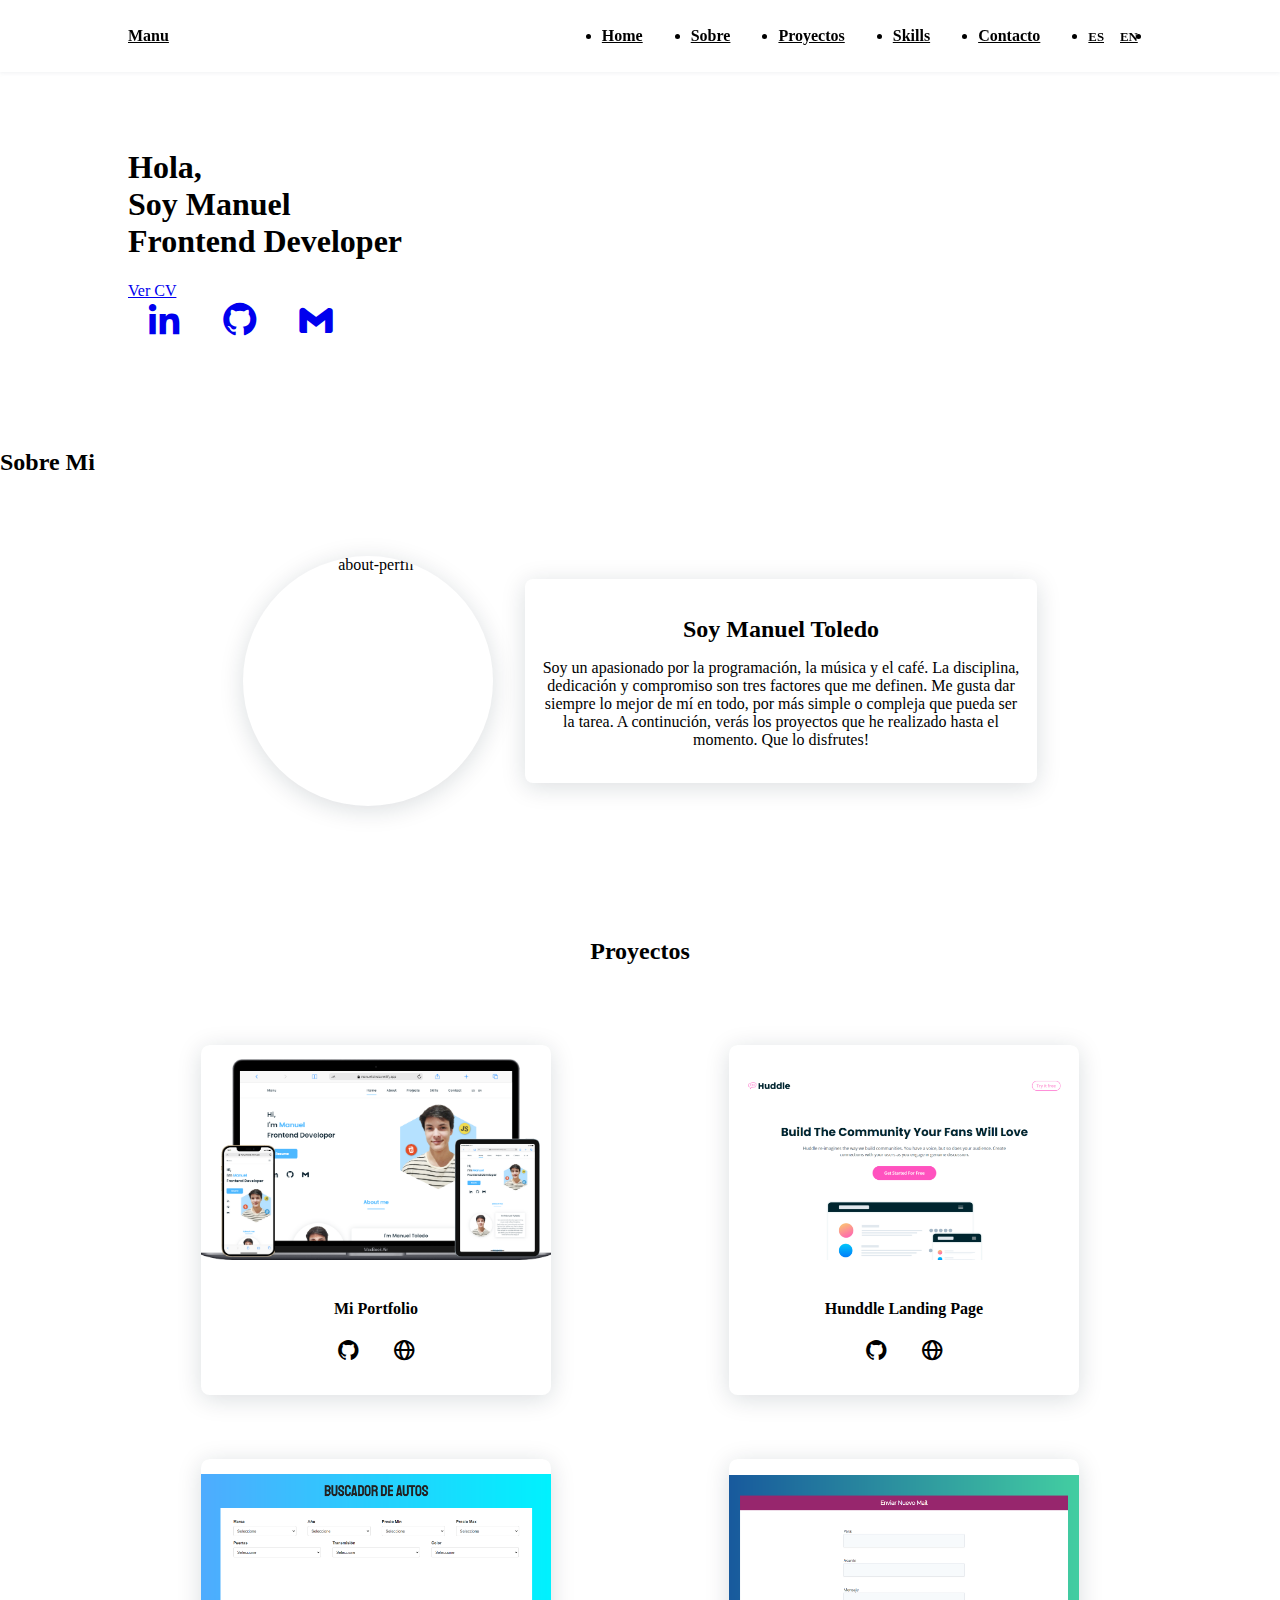
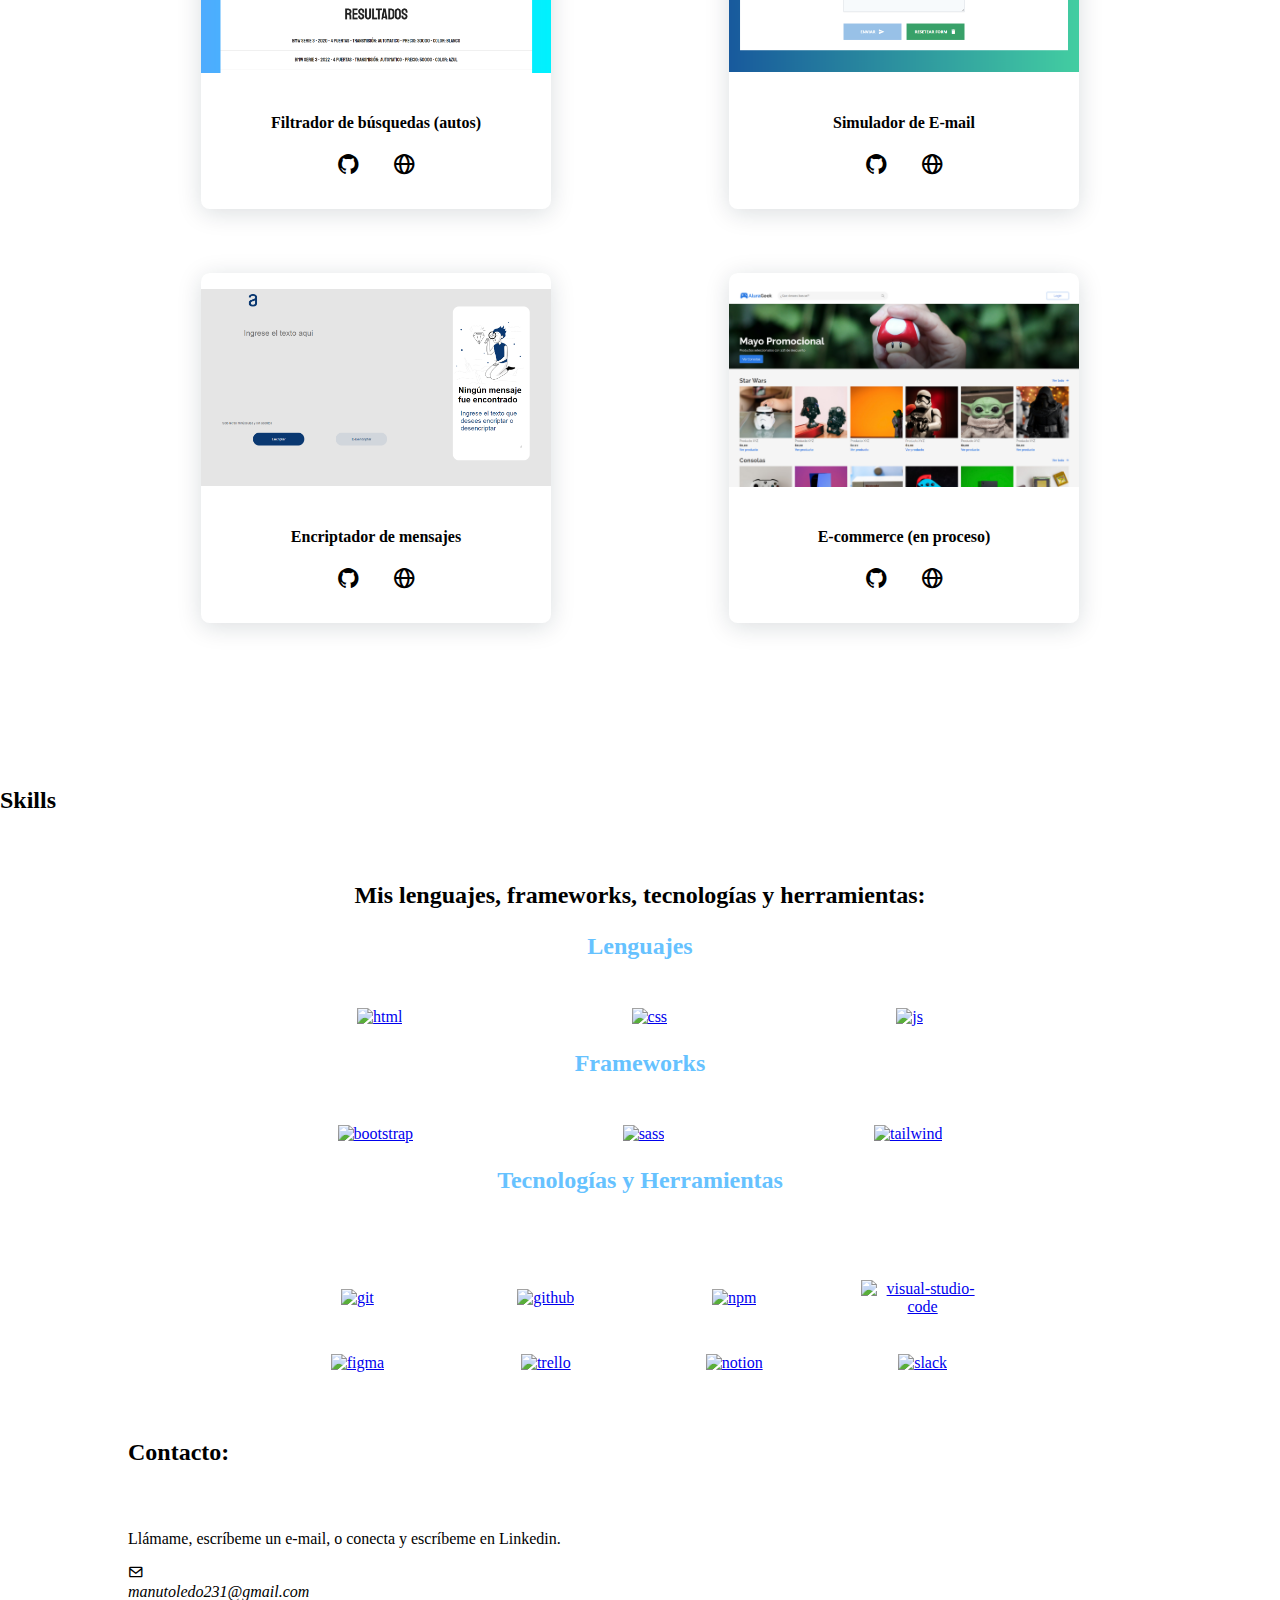
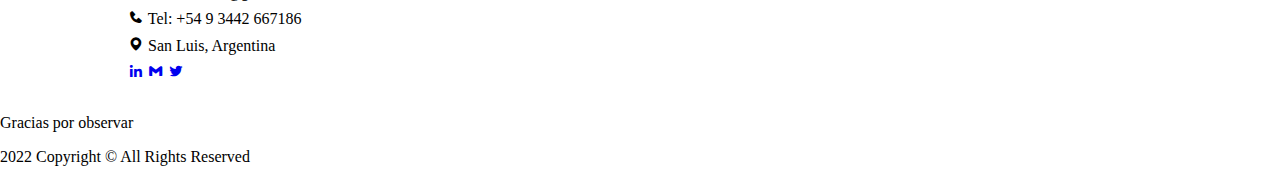
==== index-es.html @ d235666c "first commit" ====
<!DOCTYPE html>
<html lang="en">
  <head>
    <meta charset="UTF-8" />
    <meta http-equiv="X-UA-Compatible" content="IE=edge" />
    <meta name="viewport" content="width=device-width, initial-scale=1.0" />
    <link href="https://unpkg.com/boxicons@2.1.4/css/boxicons.min.css" rel="stylesheet" />
    <link rel="preconnect" href="https://fonts.gstatic.com" crossorigin />
    <link href="https://fonts.googleapis.com/css2?family=Poppins:wght@300;400;600&display=swap" rel="stylesheet" />
    <link type="image/png" sizes="100x100" rel="icon" href="./assets/img/icon/icons8-rocket-32.png" />
    <link rel="stylesheet" href="./assets/css/style.css" />
    <link rel="stylesheet" href="./assets/css/header.css" />
    <link rel="stylesheet" href="./assets/css/nav.css" />
    <link rel="stylesheet" href="./assets/css/home.css" />
    <link rel="stylesheet" href="./assets/css/about.css" />
    <link rel="stylesheet" href="./assets/css/projects.css" />
    <link rel="stylesheet" href="./assets/css/skills.css" />
    <link rel="stylesheet" href="./assets/css/contact.css" />
    <link rel="stylesheet" href="./assets/css/footer.css" />
    <link rel="stylesheet" href="./assets/css/mediaqueries.css" />

    <title>Manuel Toledo - Frontend Dev</title>
  </head>
  <body>
    <header class="header">
      <nav class="nav h-grid">
        <div>
          <a href="#" class="nav__logo">Manu</a>
        </div>

        <div class="nav__menu" id="nav-menu">
          <ul class="nav__list">
            <li class="nav__item"><a href="#home" class="nav__link active">Home</a></li>
            <li class="nav__item"><a href="#about" class="nav__link">Sobre</a></li>
            <li class="nav__item"><a href="#projects" class="nav__link">Proyectos</a></li>
            <li class="nav__item"><a href="#skills" class="nav__link">Skills</a></li>
            <li class="nav__item"><a href="#contact" class="nav__link">Contacto</a></li>
            <li class="nav__item"><a href="./index-es.html" class="nav__link nav__link-es">ES</a></li>
            <li class="nav__item"><a href="./index.html" class="nav__link nav__link-en">EN</a></li>
          </ul>
        </div>

        <div class="nav__toggle" id="nav-toggle">
          <i class="bx bx-menu"></i>
        </div>
      </nav>
    </header>

    <main class="main">
      <section class="home h-grid" id="home">
        <div class="home__data">
          <h1 class="home__title">
            Hola, <br />
            Soy <span class="home__title-color">Manuel</span> <br />
            Frontend Developer
          </h1>
          <a
            href="https://drive.google.com/file/d/1adssuc5ACOsJ11QmRbSqrdSdU2T3lbsq/view?usp=drivesdk"
            target="_blank"
            class="button"
            >Ver CV</a
          >
        </div>

        <div class="home__social">
          <a href="https://www.linkedin.com/in/manutoledo/" target="_blank" class="home__social-icon"
            ><i class="bx bxl-linkedin"></i
          ></a>
          <a href="https://github.com/manutoledo21" target="_blank" class="home__social-icon"
            ><i class="bx bxl-github"></i
          ></a>
          <a
            href="https://mail.google.com/mail/?view=cm&fs=1&tf=1&to=manutoledo231@gmail.com"
            class="home__social-icon"
            target="_blank"
            ><i class="bx bxl-gmail"></i
          ></a>
        </div>

        <div class="home__img">
          <img src="./assets/img/home-perfil.png" alt="" class="home__img-perfil" />
        </div>
      </section>

      <section class="about section" id="about">
        <h2 class="section-title">Sobre Mi</h2>

        <div class="about__container h-grid">
          <div class="about__img">
            <img src="./assets/img/perfil2.png" alt="about-perfil" />
          </div>

          <div class="about__content">
            <h2 class="about__subtitle">Soy Manuel Toledo</h2>
            <p class="about__text">
              Soy un apasionado por la programación, la música y el café. La disciplina, dedicación y compromiso son
              tres factores que me definen. Me gusta dar siempre lo mejor de mí en todo, por más simple o compleja que
              pueda ser la tarea. A continución, verás los proyectos que he realizado hasta el momento. Que lo
              disfrutes!
            </p>
          </div>
        </div>
      </section>

      <section class="projects section" id="projects">
        <h2 class="section-title">Proyectos</h2>

        <div class="projects__container h-grid">
          <div class="projects__links">
            <img src="./assets/img/projects/my.portfolio.png" alt="" />
            <h4 class="project__title">Mi Portfolio</h4>

            <div class="project__link-item">
              <a href="https://github.com/manutoledo21/MY-PORTFOLIO.git" class="project__item" target="_blank"
                ><i class="bx bxl-github"></i
              ></a>
              <a href="https://manueltoledo.netlify.app/" class="project__item" target="_blank"
                ><i class="bx bx-globe"></i
              ></a>
            </div>
          </div>

          <div class="projects__links">
            <img src="./assets/img/projects/hunddle.png" alt="" />
            <h4 class="project__title">Hunddle Landing Page</h4>

            <div class="project__link-item">
              <a
                href="https://github.com/manutoledo21/landing-page-frontend-mentor.git"
                class="project__item"
                target="_blank"
                ><i class="bx bxl-github"></i
              ></a>
              <a href="https://landing-page-hunddle.netlify.app/" class="project__item" target="_blank"
                ><i class="bx bx-globe"></i
              ></a>
            </div>
          </div>

          <div class="projects__links">
            <img src="./assets/img/projects/search-cars.png" alt="" />
            <h4 class="project__title">Filtrador de búsquedas (autos)</h4>

            <div class="project__link-item">
              <a href="https://github.com/manutoledo21/filtrador-de-busquedas.git" class="project__item" target="_blank"
                ><i class="bx bxl-github"></i
              ></a>
              <a href="https://search-your-car.netlify.app/" class="project__item" target="_blank"
                ><i class="bx bx-globe"></i
              ></a>
            </div>
          </div>

          <div class="projects__links">
            <img src="./assets/img/projects/email-simulator.png" alt="" />
            <h4 class="project__title">Simulador de E-mail</h4>

            <div class="project__link-item">
              <a href="https://github.com/manutoledo21/email-simulator.git" class="project__item" target="_blank"
                ><i class="bx bxl-github"></i
              ></a>
              <a href="https://simulacion-enviar-email.netlify.app/" class="project__item" target="_blank"
                ><i class="bx bx-globe"></i
              ></a>
            </div>
          </div>

          <div class="projects__links">
            <img src="./assets/img/projects/encriptador.png" alt="" />
            <h4 class="project__title">Encriptador de mensajes</h4>

            <div class="project__link-item">
              <a href="https://github.com/manutoledo21/encriptador.git" class="project__item" target="_blank"
                ><i class="bx bxl-github"></i
              ></a>
              <a href="https://manutoledo21.github.io/encriptador/" class="project__item" target="_blank"
                ><i class="bx bx-globe"></i
              ></a>
            </div>
          </div>

          <div class="projects__links">
            <img src="./assets/img/projects/e-commerce.png" alt="" />
            <h4 class="project__title">E-commerce (en proceso)</h4>

            <div class="project__link-item">
              <a href="#" class="project__item" target="_blank"><i class="bx bxl-github"></i></a>
              <a href="#" class="project__item" target="_blank"><i class="bx bx-globe"></i></a>
            </div>
          </div>
        </div>
      </section>

      <section class="skills section" id="skills">
        <h2 class="section-title">Skills</h2>

        <div class="skills__container h-grid">
          <div>
            <h2 class="skills__subtitle">Mis lenguajes, frameworks, tecnologías y herramientas:</h2>
            <div class="skills__data">
              <h3 class="section-title skills-title">Lenguajes</h3>
              <div class="skills__names">
                <a href="#" class="skills__name"><img src="./assets/img/icon/icons8-html-5.svg" alt="html" /></a>
                <a href="#" class="skills__name"><img src="./assets/img/icon/icons8-css3.svg" alt="css" /></a>
                <a href="#" class="skills__name"><img src="./assets/img/icon/icons8-javascript.svg" alt="js" /></a>
              </div>

              <h3 class="section-title skills-title">Frameworks</h3>
              <div class="skills__names">
                <a href="#" class="skills__name"
                  ><img src="./assets/img/icon/icons8-bootstrap.svg" alt="bootstrap"
                /></a>
                <a href="#" class="skills__name"><img src="./assets/img/icon/icons8-sass.svg" alt="sass" /></a>
                <a href="#" class="skills__name"
                  ><img src="./assets/img/icon/icons8-tailwind-css.svg" alt="tailwind"
                /></a>
              </div>

              <h3 class="section-title skills-title">Tecnologías y Herramientas</h3>
              <div class="skills__names tools">
                <a href="#" class="skills__name"><img src="./assets/img/icon/icons8-git.svg" alt="git" /></a>
                <a href="#" class="skills__name"><img src="./assets/img/icon/icons8-github.svg" alt="github" /></a>
                <a href="#" class="skills__name"><img src="./assets/img/icon/icons8-npm.svg" alt="npm" /></a>
                <a href="#" class="skills__name"
                  ><img src="./assets/img/icon/icons8-visual-studio-code-2019.svg" alt="visual-studio-code"
                /></a>
                <a href="#" class="skills__name"><img src="./assets/img/icon/icons8-figma.svg" alt="figma" /></a>
                <a href="#" class="skills__name"><img src="./assets/img/icon/icons8-trello.svg" alt="trello" /></a>
                <a href="#" class="skills__name"><img src="./assets/img/icon/icons8-notion.svg" alt="notion" /></a>
                <a href="#" class="skills__name"><img src="./assets/img/icon/icons8-slack-nuevo.svg" alt="slack" /></a>
              </div>
            </div>
          </div>
        </div>
      </section>

      <section class="contact h-grid" id="contact">
        <h2 class="section-title">Contacto:</h2>
        <p class="contact__text">Llámame, escríbeme un e-mail, o conecta y escríbeme en Linkedin.</p>
        <div class="contact__social">
          <div class="contact__email">
            <i class="bx bx-envelope icon"></i>
            <address class="contact__email-content">manutoledo231@gmail.com</address>
          </div>

          <div class="contact__phone">
            <i class="bx bxs-phone icon"></i>
            <span class="contact__phone-content">Tel: +54 9 3442 667186</span>
          </div>

          <div class="contact__map">
            <i class="bx bxs-map icon"></i>
            <span class="contact__map-content">San Luis, Argentina</span>
          </div>

          <div class="icon-social">
            <a href="https://www.linkedin.com/in/manutoledo/" target="_blank" class="icon-contact"
              ><i class="bx bxl-linkedin"></i
            ></a>
            <a
              href="https://mail.google.com/mail/?view=cm&fs=1&tf=1&to=manutoledo231@gmail.com"
              target="_blank"
              class="icon-contact"
              ><i class="bx bxl-gmail"></i
            ></a>
            <a href="https://twitter.com/manudev21" class="icon-contact" target="_blank"
              ><i class="bx bxl-twitter"></i
            ></a>
          </div>
        </div>
      </section>
    </main>

    <footer class="footer">
      <div class="footer__text">
        <p>Gracias por observar<img src="./assets/img/icon/icons8-grinning-face-with-smiling-eyes-30.png" alt="" /></p>
      </div>

      <div class="footer__copyright">
        <p>2022 Copyright &copy All Rights Reserved</p>
      </div>
    </footer>

    <script src="./assets/js/app.js"></script>
    <script src="https://unpkg.com/scrollreveal"></script>
  </body>
</html>
---- assets/css/header.css ----
/* .h-grid {
  max-width: 2560px;
  display: grid;
  grid-template-columns: 100%;
  grid-column-gap: 2rem;
  width: calc(100% - 2rem);
  margin-left: 1rem;
  margin-right: 1rem;
} */

.h-grid {
  max-width: 120rem;
  width: 90%;
  margin: 0 auto;
  display: grid;
  grid-template-columns: 100%;
  grid-column-gap: 2rem;
  justify-content: center;
}

.header {
  width: 100%;
  position: fixed;
  top: 0;
  left: 0;
  z-index: 100;
  background-color: #fff;
  box-shadow: 0 1px 4px rgba(146, 161, 176, 0.15);
}
---- assets/css/nav.css ----
.nav {
  height: 3rem;
  display: flex;
  justify-content: space-between;
  align-items: center;
  font-weight: 600;
}

@media screen and (max-width: 768px) {
  .nav__menu {
    position: fixed;
    top: 3rem;
    right: -100%;
    width: 100%;
    height: 100%;
    padding: 2rem;
    background-color: var(--second-color);
    transition: 0.5s;
  }
}
.nav__item {
  margin-bottom: 2rem;
}
.nav__link {
  position: relative;
  color: #fff;
}
.nav__link:hover {
  position: relative;
}
.nav__link:hover::after {
  position: absolute;
  content: '';
  width: 100%;
  height: 0.18rem;
  left: 0;
  top: 2rem;
  background-color: var(--first-color);
}
.nav__link-es,
.nav__link-en {
  font-size: 0.9rem;
}
.nav__logo {
  color: var(--second-color);
}
.nav__toggle {
  color: var(--second-color);
  font-size: 1.5rem;
  cursor: pointer;
}
.active::after {
  position: absolute;
  content: '';
  width: 100%;
  height: 0.18rem;
  left: 0;
  top: 2rem;
  background-color: var(--first-color);
}
.show {
  right: 0;
}
---- assets/css/about.css ----
.about__container {
  row-gap: 2rem;
  text-align: center;
}
.about__content {
  box-shadow: 0 4px 25px rgba(14, 36, 49, 0.15);
  padding: 1.1rem 0;
  border-radius: 0.5rem;
}
.about__subtitle {
  margin-bottom: 1rem;
}
.about__text {
  text-align: center;
  padding: 0 1rem;
}
.about__img {
  display: flex;
  justify-content: center;
}
.about__img img {
  width: 200px;
  height: 200px;
  box-shadow: 0 4px 25px rgba(14, 36, 49, 0.15);
  border-radius: 50%;
  object-fit: cover;
}
---- assets/css/projects.css ----
.projects {
  text-align: center;
}
.projects__container {
  row-gap: 2rem;
}
.projects__links {
  box-shadow: 0 4px 25px rgba(14, 36, 49, 0.15);
  border-radius: 0.55rem;
  overflow: hidden;
  width: 350px;
  height: 350px;
  margin: 0 auto;
}
.projects__links img {
  transition: 1s;
  cursor: pointer;
  width: 350px;
  height: 230px;
  object-fit: contain;
}
.projects__links img:hover {
  transform: scale(1.05);
}
.project__link-item {
  display: flex;
  justify-content: center;
  align-items: center;
  font-size: 1.53rem;
}
.project__item {
  padding: 0 1rem;
  color: var(--second-color);
}
.project__item:hover {
  color: var(--first-color);
}
---- assets/css/skills.css ----
.skills__container {
  row-gap: 2rem;
  text-align: center;
}
.skills__subtitle {
  margin-bottom: 1rem;
}
.skills-title {
  color: hsl(204, 100%, 70%);
  font-size: 1.035rem;
}
.skills__names {
  display: flex;
  align-items: center;
  justify-content: space-evenly;
}
.skills__name img {
  transition: 0.5s;
}
.skills__name img:hover {
  transform: scale(1.19);
}
.tools {
  width: 90%;
  display: grid;
  grid-template-columns: 17.5% 17.5% 17.5% 17.5%;
  grid-template-rows: 4rem 4rem;
  justify-items: center;
  margin: 0 auto;
}
---- assets/css/mediaqueries.css ----
/* MEDIA QUERIES */
@media screen and (min-width: 768px) {
  .h-grid {
    width: 80%;
  }
}
@media screen and (min-width: 768px) {
  body {
    margin: 0;
  }
  .section {
    padding-top: 4rem;
    padding-bottom: 3rem;
  }
  .section-title {
    margin-bottom: 3rem;
    font-size: 1.5rem;
  }
  .section-title::after {
    width: 80px;
    top: 3rem;
  }
}
/* Header */
@media screen and (min-width: 768px) {
  .nav {
    height: 4.5rem;
  }
  .nav__list {
    display: flex;
    padding-top: 0;
  }
  .nav__item {
    margin-left: 3rem;
    margin-bottom: 0;
  }
  .nav__toggle {
    display: none;
  }
  .nav__link {
    color: var(--second-color);
  }
  .nav__link-es,
  .nav__link-en {
    font-size: 0.8rem;
  }
  .nav__link-en {
    margin-left: -2rem;
  }
}
/* Home */
@media screen and (min-width: 768px) and (max-width: 1024px) {
  .home__img {
    bottom: 10%;
  }
  .home__title {
    font-size: 2.5rem;
  }
}
@media screen and (min-width: 768px) {
  .home {
    padding: 8rem 0 0;
  }
  .home__title {
    font-size: 2rem;
  }
  .home__data {
    align-self: flex-end;
  }
  .home__social {
    padding-top: 0;
    flex-direction: row;
    align-self: flex-end;
  }
  .home__social-icon {
    font-size: 2.5rem;
    margin-bottom: 0;
    padding: 0 1rem;
  }
}
@media screen and (min-width: 1024px) {
  .home__img {
    width: 400px;
    bottom: -8%;
  }
}
/* About */
@media screen and (min-width: 768px) {
  .about__container {
    padding-top: 2rem;
    display: flex;
    justify-content: center;
    align-items: center;
  }
  .about__content {
    width: 50%;
    height: 30%;
  }
  .about__img img {
    width: 250px;
    height: 250px;
  }
}
/* Proyects */
@media screen and (min-width: 768px) {
  .projects__container {
    grid-template-columns: repeat(2, 1fr);
    column-gap: 2rem;
    padding-top: 2rem;
  }
  .projects__links {
    width: 350px;
    height: 350px;
    margin-bottom: 2rem;
  }
  .projects__links img {
    width: 350px;
    height: 230px;
    object-fit: contain;
  }
}
/* Skills */
@media screen and (min-width: 768px) {
  .skills__name img {
    width: 5rem;
  }
  .tools {
    grid-template-columns: 15% 15% 15% 15%;
    grid-template-rows: 7rem;
    width: 80%;
  }
}
@media screen and (min-width: 768px) {
  .contact__social {
    width: 50%;
    max-width: 500px;
  }
  .contact__email,
  .contact__phone,
  .contact__map {
    justify-content: center;
    padding-bottom: 0.5rem;
  }
  .icon-social {
    padding-bottom: 1rem;
  }
}
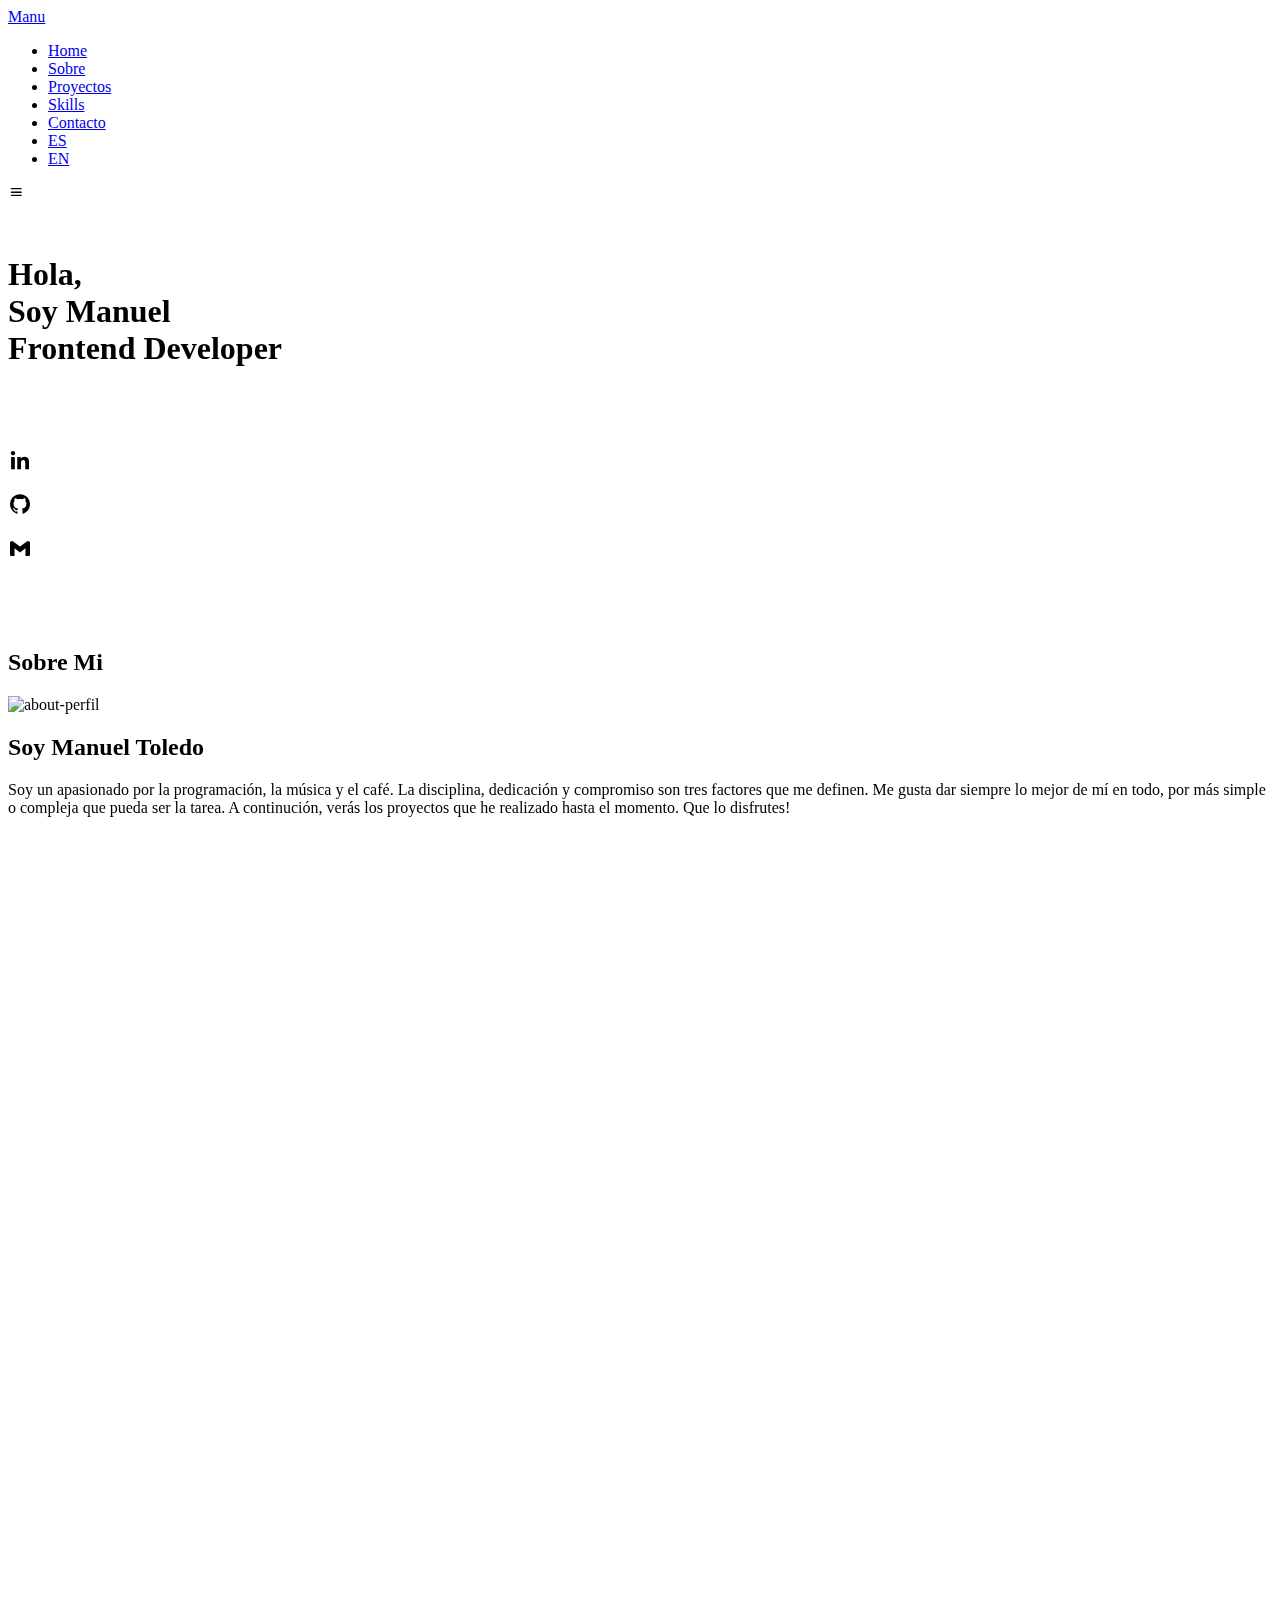
==== commit f921ee31: "changes-17/10/22" ====
--- a/index-es.html
+++ b/index-es.html
@@ -7,17 +7,18 @@
     <link href="https://unpkg.com/boxicons@2.1.4/css/boxicons.min.css" rel="stylesheet" />
     <link rel="preconnect" href="https://fonts.gstatic.com" crossorigin />
     <link href="https://fonts.googleapis.com/css2?family=Poppins:wght@300;400;600&display=swap" rel="stylesheet" />
-    <link type="image/png" sizes="100x100" rel="icon" href="./assets/img/icon/icons8-rocket-32.png" />
-    <link rel="stylesheet" href="./assets/css/style.css" />
-    <link rel="stylesheet" href="./assets/css/header.css" />
-    <link rel="stylesheet" href="./assets/css/nav.css" />
-    <link rel="stylesheet" href="./assets/css/home.css" />
-    <link rel="stylesheet" href="./assets/css/about.css" />
-    <link rel="stylesheet" href="./assets/css/projects.css" />
-    <link rel="stylesheet" href="./assets/css/skills.css" />
-    <link rel="stylesheet" href="./assets/css/contact.css" />
-    <link rel="stylesheet" href="./assets/css/footer.css" />
-    <link rel="stylesheet" href="./assets/css/mediaqueries.css" />
+    <link href="https://unpkg.com/aos@2.3.1/dist/aos.css" rel="stylesheet" />
+    <link type="image/png" sizes="100x100" rel="icon" href="./assets/icon/icons8-rocket-32.png" />
+    <link rel="stylesheet" href="./css/style.css" />
+    <link rel="stylesheet" href="./css/header.css" />
+    <link rel="stylesheet" href="./css/nav.css" />
+    <link rel="stylesheet" href="./css/home.css" />
+    <link rel="stylesheet" href="./css/about.css" />
+    <link rel="stylesheet" href="./css/projects.css" />
+    <link rel="stylesheet" href="./css/skills.css" />
+    <link rel="stylesheet" href="./css/contact.css" />
+    <link rel="stylesheet" href="./css/footer.css" />
+    <link rel="stylesheet" href="./css/mediaqueries.css" />
 
     <title>Manuel Toledo - Frontend Dev</title>
   </head>
@@ -48,21 +49,22 @@
 
     <main class="main">
       <section class="home h-grid" id="home">
-        <div class="home__data">
+        <div data-aos="fade-down" class="home__data">
           <h1 class="home__title">
             Hola, <br />
             Soy <span class="home__title-color">Manuel</span> <br />
             Frontend Developer
           </h1>
           <a
-            href="https://drive.google.com/file/d/1adssuc5ACOsJ11QmRbSqrdSdU2T3lbsq/view?usp=drivesdk"
+            href="https://drive.google.com/file/d/1oMhljQ-ECGG-e1AZ7oUQeXLvKGFTku6u/view?usp=sharing"
             target="_blank"
             class="button"
+            data-aos="fade-right"
             >Ver CV</a
           >
         </div>
 
-        <div class="home__social">
+        <div data-aos="fade-right" class="home__social">
           <a href="https://www.linkedin.com/in/manutoledo/" target="_blank" class="home__social-icon"
             ><i class="bx bxl-linkedin"></i
           ></a>
@@ -77,20 +79,20 @@
           ></a>
         </div>
 
-        <div class="home__img">
-          <img src="./assets/img/home-perfil.png" alt="" class="home__img-perfil" />
+        <div data-aos="fade-left" class="home__img">
+          <img src="./assets/img/profile/home-perfil.png" alt="" class="home__img-perfil" />
         </div>
       </section>
 
       <section class="about section" id="about">
-        <h2 class="section-title">Sobre Mi</h2>
-
-        <div class="about__container h-grid">
+        <h2 data-aos="fade-down" class="section-title">Sobre Mi</h2>
+
+        <div data-aos="zoom-in" class="about__container h-grid">
           <div class="about__img">
-            <img src="./assets/img/perfil2.png" alt="about-perfil" />
-          </div>
-
-          <div class="about__content">
+            <img src="./assets/img/profile/perfil2.png" alt="about-perfil" />
+          </div>
+
+          <div data-aos="zoom-in" class="about__content">
             <h2 class="about__subtitle">Soy Manuel Toledo</h2>
             <p class="about__text">
               Soy un apasionado por la programación, la música y el café. La disciplina, dedicación y compromiso son
@@ -102,12 +104,14 @@
         </div>
       </section>
 
-      <section class="projects section" id="projects">
+      <section data-aos="fade-down" class="projects section" id="projects">
         <h2 class="section-title">Proyectos</h2>
 
         <div class="projects__container h-grid">
-          <div class="projects__links">
-            <img src="./assets/img/projects/my.portfolio.png" alt="" />
+          <div data-aos="fade-right" class="projects__links">
+            <a href="https://manueltoledo.netlify.app/" target="_blank"
+              ><img src="./assets/img/projects/my.portfolio.png" alt=""
+            /></a>
             <h4 class="project__title">Mi Portfolio</h4>
 
             <div class="project__link-item">
@@ -120,8 +124,10 @@
             </div>
           </div>
 
-          <div class="projects__links">
-            <img src="./assets/img/projects/hunddle.png" alt="" />
+          <div data-aos="fade-left" class="projects__links">
+            <a href="https://landing-page-hunddle.netlify.app/" target="_blank"
+              ><img src="./assets/img/projects/hunddle.png" alt=""
+            /></a>
             <h4 class="project__title">Hunddle Landing Page</h4>
 
             <div class="project__link-item">
@@ -137,8 +143,10 @@
             </div>
           </div>
 
-          <div class="projects__links">
-            <img src="./assets/img/projects/search-cars.png" alt="" />
+          <div data-aos="fade-right" class="projects__links">
+            <a href="https://search-your-car.netlify.app/" target="_blank"
+              ><img src="./assets/img/projects/search-cars.png" alt=""
+            /></a>
             <h4 class="project__title">Filtrador de búsquedas (autos)</h4>
 
             <div class="project__link-item">
@@ -151,8 +159,10 @@
             </div>
           </div>
 
-          <div class="projects__links">
-            <img src="./assets/img/projects/email-simulator.png" alt="" />
+          <div data-aos="fade-left" class="projects__links">
+            <a href="https://simulacion-enviar-email.netlify.app/" target="_blank"
+              ><img src="./assets/img/projects/email-simulator.png" alt=""
+            /></a>
             <h4 class="project__title">Simulador de E-mail</h4>
 
             <div class="project__link-item">
@@ -165,8 +175,10 @@
             </div>
           </div>
 
-          <div class="projects__links">
-            <img src="./assets/img/projects/encriptador.png" alt="" />
+          <div data-aos="fade-right" class="projects__links">
+            <a href="https://manutoledo21.github.io/encriptador/" target="_blank"
+              ><img src="./assets/img/projects/encriptador.png" alt=""
+            /></a>
             <h4 class="project__title">Encriptador de mensajes</h4>
 
             <div class="project__link-item">
@@ -179,7 +191,7 @@
             </div>
           </div>
 
-          <div class="projects__links">
+          <div data-aos="fade-left" class="projects__links">
             <img src="./assets/img/projects/e-commerce.png" alt="" />
             <h4 class="project__title">E-commerce (en proceso)</h4>
 
@@ -192,52 +204,50 @@
       </section>
 
       <section class="skills section" id="skills">
-        <h2 class="section-title">Skills</h2>
+        <h2 data-aos="fade-down" class="section-title">Skills</h2>
 
         <div class="skills__container h-grid">
-          <div>
+          <div data-aos="fade-down">
             <h2 class="skills__subtitle">Mis lenguajes, frameworks, tecnologías y herramientas:</h2>
-            <div class="skills__data">
-              <h3 class="section-title skills-title">Lenguajes</h3>
+            <div data-aos="fade-down" class="skills__data">
+              <h3 class="skills-title">Lenguajes</h3>
               <div class="skills__names">
-                <a href="#" class="skills__name"><img src="./assets/img/icon/icons8-html-5.svg" alt="html" /></a>
-                <a href="#" class="skills__name"><img src="./assets/img/icon/icons8-css3.svg" alt="css" /></a>
-                <a href="#" class="skills__name"><img src="./assets/img/icon/icons8-javascript.svg" alt="js" /></a>
+                <a href="#" class="skills__name"><img src="./assets/icon/icons8-html-5.svg" alt="html" /></a>
+                <a href="#" class="skills__name"><img src="./assets/icon/icons8-css3.svg" alt="css" /></a>
+                <a href="#" class="skills__name"><img src="./assets/icon/icons8-javascript.svg" alt="js" /></a>
               </div>
 
-              <h3 class="section-title skills-title">Frameworks</h3>
-              <div class="skills__names">
+              <h3 class="skills-title">Frameworks</h3>
+              <div data-aos="fade-down" class="skills__names">
+                <a href="#" class="skills__name"><img src="./assets/icon/icons8-bootstrap.svg" alt="bootstrap" /></a>
+                <a href="#" class="skills__name"><img src="./assets/icon/icons8-sass.svg" alt="sass" /></a>
+                <a href="#" class="skills__name"><img src="./assets/icon/icons8-tailwind-css.svg" alt="tailwind" /></a>
+              </div>
+
+              <h3 class="skills-title">Tecnologías y Herramientas</h3>
+              <div data-aos="fade-down" class="skills__names tools">
+                <a href="#" class="skills__name"><img src="./assets/icon/icons8-git.svg" alt="git" /></a>
+                <a href="#" class="skills__name"><img src="./assets/icon/icons8-github.svg" alt="github" /></a>
+                <a href="#" class="skills__name"><img src="./assets/icon/icons8-npm.svg" alt="npm" /></a>
                 <a href="#" class="skills__name"
-                  ><img src="./assets/img/icon/icons8-bootstrap.svg" alt="bootstrap"
+                  ><img src="./assets/icon/icons8-visual-studio-code-2019.svg" alt="visual-studio-code"
                 /></a>
-                <a href="#" class="skills__name"><img src="./assets/img/icon/icons8-sass.svg" alt="sass" /></a>
-                <a href="#" class="skills__name"
-                  ><img src="./assets/img/icon/icons8-tailwind-css.svg" alt="tailwind"
-                /></a>
+                <a href="#" class="skills__name"><img src="./assets/icon/icons8-figma.svg" alt="figma" /></a>
+                <a href="#" class="skills__name"><img src="./assets/icon/icons8-trello.svg" alt="trello" /></a>
+                <a href="#" class="skills__name"><img src="./assets/icon/icons8-notion.svg" alt="notion" /></a>
+                <a href="#" class="skills__name"><img src="./assets/icon/icons8-slack-nuevo.svg" alt="slack" /></a>
               </div>
-
-              <h3 class="section-title skills-title">Tecnologías y Herramientas</h3>
-              <div class="skills__names tools">
-                <a href="#" class="skills__name"><img src="./assets/img/icon/icons8-git.svg" alt="git" /></a>
-                <a href="#" class="skills__name"><img src="./assets/img/icon/icons8-github.svg" alt="github" /></a>
-                <a href="#" class="skills__name"><img src="./assets/img/icon/icons8-npm.svg" alt="npm" /></a>
-                <a href="#" class="skills__name"
-                  ><img src="./assets/img/icon/icons8-visual-studio-code-2019.svg" alt="visual-studio-code"
-                /></a>
-                <a href="#" class="skills__name"><img src="./assets/img/icon/icons8-figma.svg" alt="figma" /></a>
-                <a href="#" class="skills__name"><img src="./assets/img/icon/icons8-trello.svg" alt="trello" /></a>
-                <a href="#" class="skills__name"><img src="./assets/img/icon/icons8-notion.svg" alt="notion" /></a>
-                <a href="#" class="skills__name"><img src="./assets/img/icon/icons8-slack-nuevo.svg" alt="slack" /></a>
-              </div>
             </div>
           </div>
         </div>
       </section>
 
       <section class="contact h-grid" id="contact">
-        <h2 class="section-title">Contacto:</h2>
-        <p class="contact__text">Llámame, escríbeme un e-mail, o conecta y escríbeme en Linkedin.</p>
-        <div class="contact__social">
+        <h2 data-aos="fade-down" class="section-title">Contacto:</h2>
+        <p data-aos="fade-down" class="contact__text">
+          Llámame, escríbeme un e-mail, o conecta y escríbeme en Linkedin.
+        </p>
+        <div data-aos="fade-down" class="contact__social">
           <div class="contact__email">
             <i class="bx bx-envelope icon"></i>
             <address class="contact__email-content">manutoledo231@gmail.com</address>
@@ -273,15 +283,24 @@
 
     <footer class="footer">
       <div class="footer__text">
-        <p>Gracias por observar<img src="./assets/img/icon/icons8-grinning-face-with-smiling-eyes-30.png" alt="" /></p>
+        <p>Gracias por observar<img src="./assets/icon/icons8-grinning-face-with-smiling-eyes-30.png" alt="" /></p>
       </div>
 
       <div class="footer__copyright">
-        <p>2022 Copyright &copy All Rights Reserved</p>
+        <p>
+          Creado por
+          <a class="link-github" href="https://github.com/manutoledo21" target="_blank" rel="noreferrer noopener">
+            manutoledo21
+          </a>
+          | 2022 Copyright &copy All Rights Reserved
+        </p>
       </div>
     </footer>
 
-    <script src="./assets/js/app.js"></script>
-    <script src="https://unpkg.com/scrollreveal"></script>
+    <script src="./js/app.js"></script>
+    <script src="https://unpkg.com/aos@2.3.1/dist/aos.js"></script>
+    <script>
+      AOS.init();
+    </script>
   </body>
 </html>
--- a/css/home.css
+++ b/css/home.css
@@ -0,0 +1,55 @@
+.home {
+  position: relative;
+  row-gap: 3rem;
+  padding: 2rem 0 3rem;
+}
+
+.home__data {
+  align-self: center;
+}
+
+.home__title {
+  font-size: 2rem;
+  margin-bottom: 2.5rem;
+}
+.home__title-color {
+  color: var(--first-color);
+}
+.home__social {
+  display: flex;
+  flex-direction: column;
+}
+
+.home__social-icon {
+  width: max-content;
+  margin-bottom: 1rem;
+  font-size: 1.5rem;
+  color: var(--second-color);
+}
+
+.home__social-icon:hover {
+  color: var(--first-color);
+}
+
+.home__img {
+  position: absolute;
+  right: 0;
+  bottom: 0;
+  width: 260px;
+}
+.home__img-perfil {
+  width: 360px;
+}
+
+.button {
+  display: inline-block;
+  background-color: var(--first-color);
+  color: #fff;
+  padding: 0.75rem 2.5rem;
+  font-weight: 600;
+  border-radius: 0.5rem;
+}
+
+.button:hover {
+  box-shadow: 0 10px 36px rgba(0, 0, 0, 0.15);
+}
--- a/css/footer.css
+++ b/css/footer.css
@@ -0,0 +1,21 @@
+.footer {
+  background-color: var(--second-color);
+  color: #fff;
+  text-align: center;
+  font-weight: 400;
+  padding: 1rem 0;
+}
+.footer .link-github {
+  margin: 0 0.2rem;
+  color: var(--first-color);
+  text-decoration: none;
+}
+.footer__text p,
+.footer__copyright p {
+  display: flex;
+  align-items: center;
+  justify-content: center;
+}
+.footer__copyright p {
+  display: block;
+}
